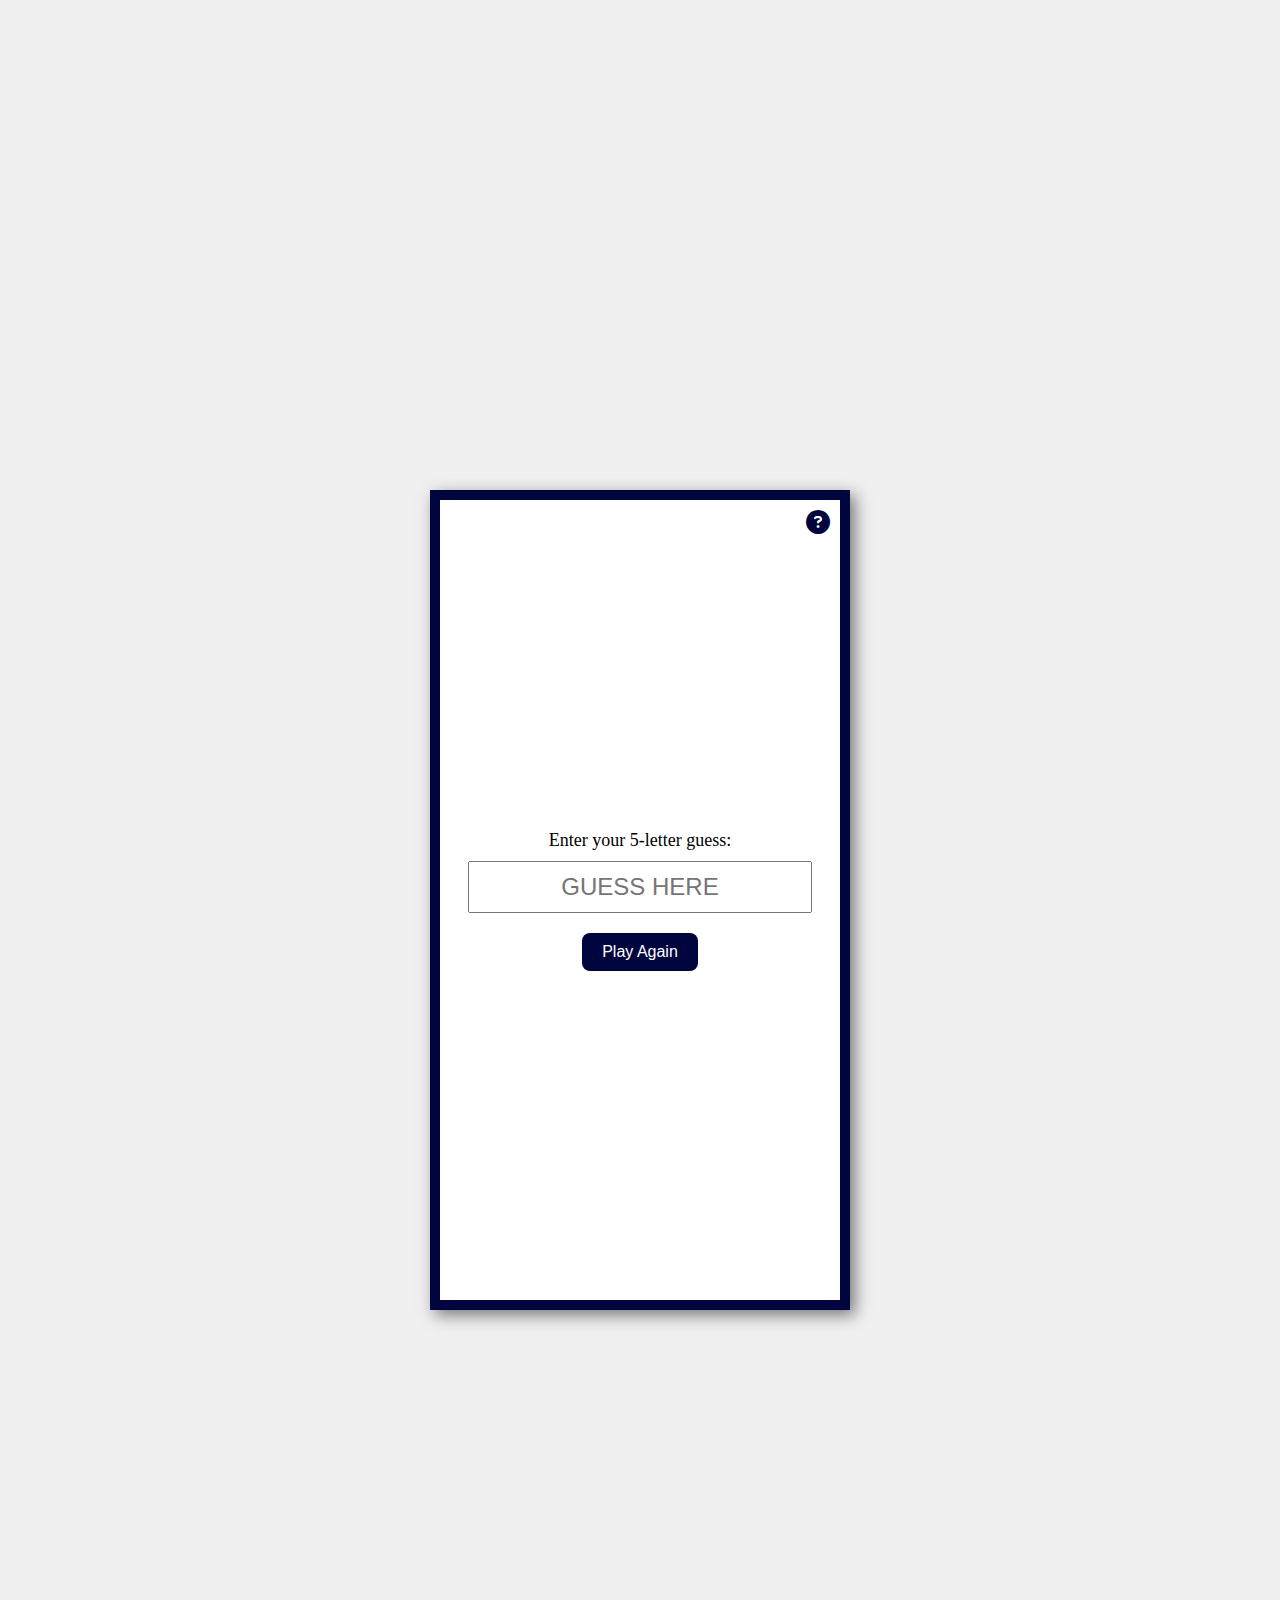
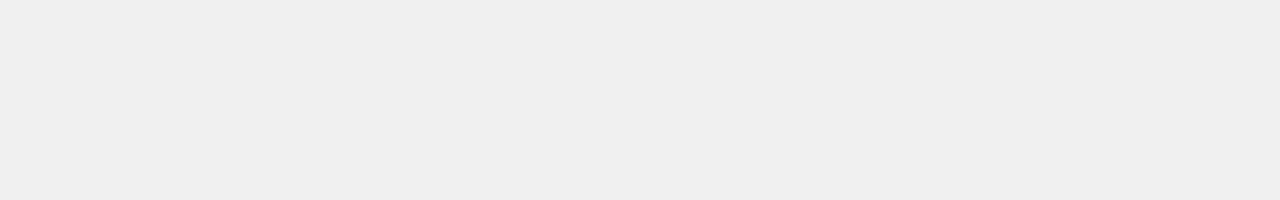
==== Game/game.html @ fb9d354f "Merge branch 'S2-Dev' into Derek214-S2-patch1" ====
<!DOCTYPE html>
<html lang="en">
<head>
  <meta charset="UTF-8" />
  <meta name="viewport" content="width=device-width, initial-scale=1.0"/>
  <title>BUC 5 - Game</title>
  <link rel="stylesheet" href="style/main.css" />
  <link rel="stylesheet" href="style/game.css" />
  <link rel="stylesheet" href="https://cdnjs.cloudflare.com/ajax/libs/font-awesome/6.5.0/css/all.min.css">
</head>
<body>
  <div class="frame">
    <i class="fa-solid fa-circle-question help-icon" onclick="document.getElementById('helpModal').style.display='block'"></i>
    <label for="word-input" class="input-label">Enter your 5-letter guess:</label>
    <input
      type="text"
      id="word-input"
      maxlength="5"
      class="word-input"
      placeholder="Guess here"
    />

    <button class="play-again-button" onclick="location.reload();">
      Play Again
    </button>
  </div>

  <div id="helpModal" class="help-menu">
    <div class="help-menu-content">
      <span class="close-button" onclick="document.getElementById('helpModal').style.display='none'">&times;</span>
    </div>
  </div>

  <script src="script/main.js"></script>
</body>
</html>
---- Game/style/main.css ----
body {
    margin: 0;
    padding: 0;
    background-color: #f0f0f0;
    display: flex;
    justify-content: center;
    align-items: center;
    height: 200vh;

}
.frame {
    width: 400px;
    height: 800px;
    border: 10px solid #00053E;
    box-shadow: 5px 5px 15px rgba(0, 0, 0, 0.5);
    background-color: white;
    display: flex;
    justify-content: center;
    align-items: center;
    flex-direction: column;
    position: relative;
}
.header {
    font-size: 80px;
    font-weight: bold;
    color: #00053E;
    text-shadow: 
        -3px -3px 0 #FFC72C,  
            3px -3px 0 #FFC72C,
        -3px  3px 0 #FFC72C,
            3px  3px 0 #FFC72C;
}
---- Game/style/game.css ----
.input-label {
    font-size: 18px;
    margin-bottom: 10px;
}

.word-input {
    font-size: 24px;
    padding: 10px;
    text-transform: uppercase;
    width: 80%;
    text-align: center;
}

.play-again-button {
    margin-top: 20px;
    padding: 10px 20px;
    font-size: 1rem;
    border: none;
    background-color: #00053E;
    color: white;
    border-radius: 8px;
    cursor: pointer;
  }

  .help-icon {
    position: absolute;
    top: 10px;
    right: 10px;
    font-size: 24px;
    cursor: pointer;
    background: none;
    border: none;
    color: #00053E;
  }
  
  .help-menu {
    display: none;
    position: fixed;
    z-index: 100;
    left: 0;
    top: 0;
    width: 100%;
    height: 100%;
    overflow: auto;
    background-color: rgba(0, 0, 0, 0.5);
  }
  
  .help-menu-content {
    background-color: #fff;
    margin: 15% auto;
    padding: 20px;
    border-radius: 10px;
    width: 80%;
    max-width: 400px;
    text-align: center;
    position: relative;
  }
  
  .close-button {
    position: absolute;
    top: 10px;
    right: 15px;
    font-size: 20px;
    font-weight: bold;
    cursor: pointer;
    color: #000;
  }
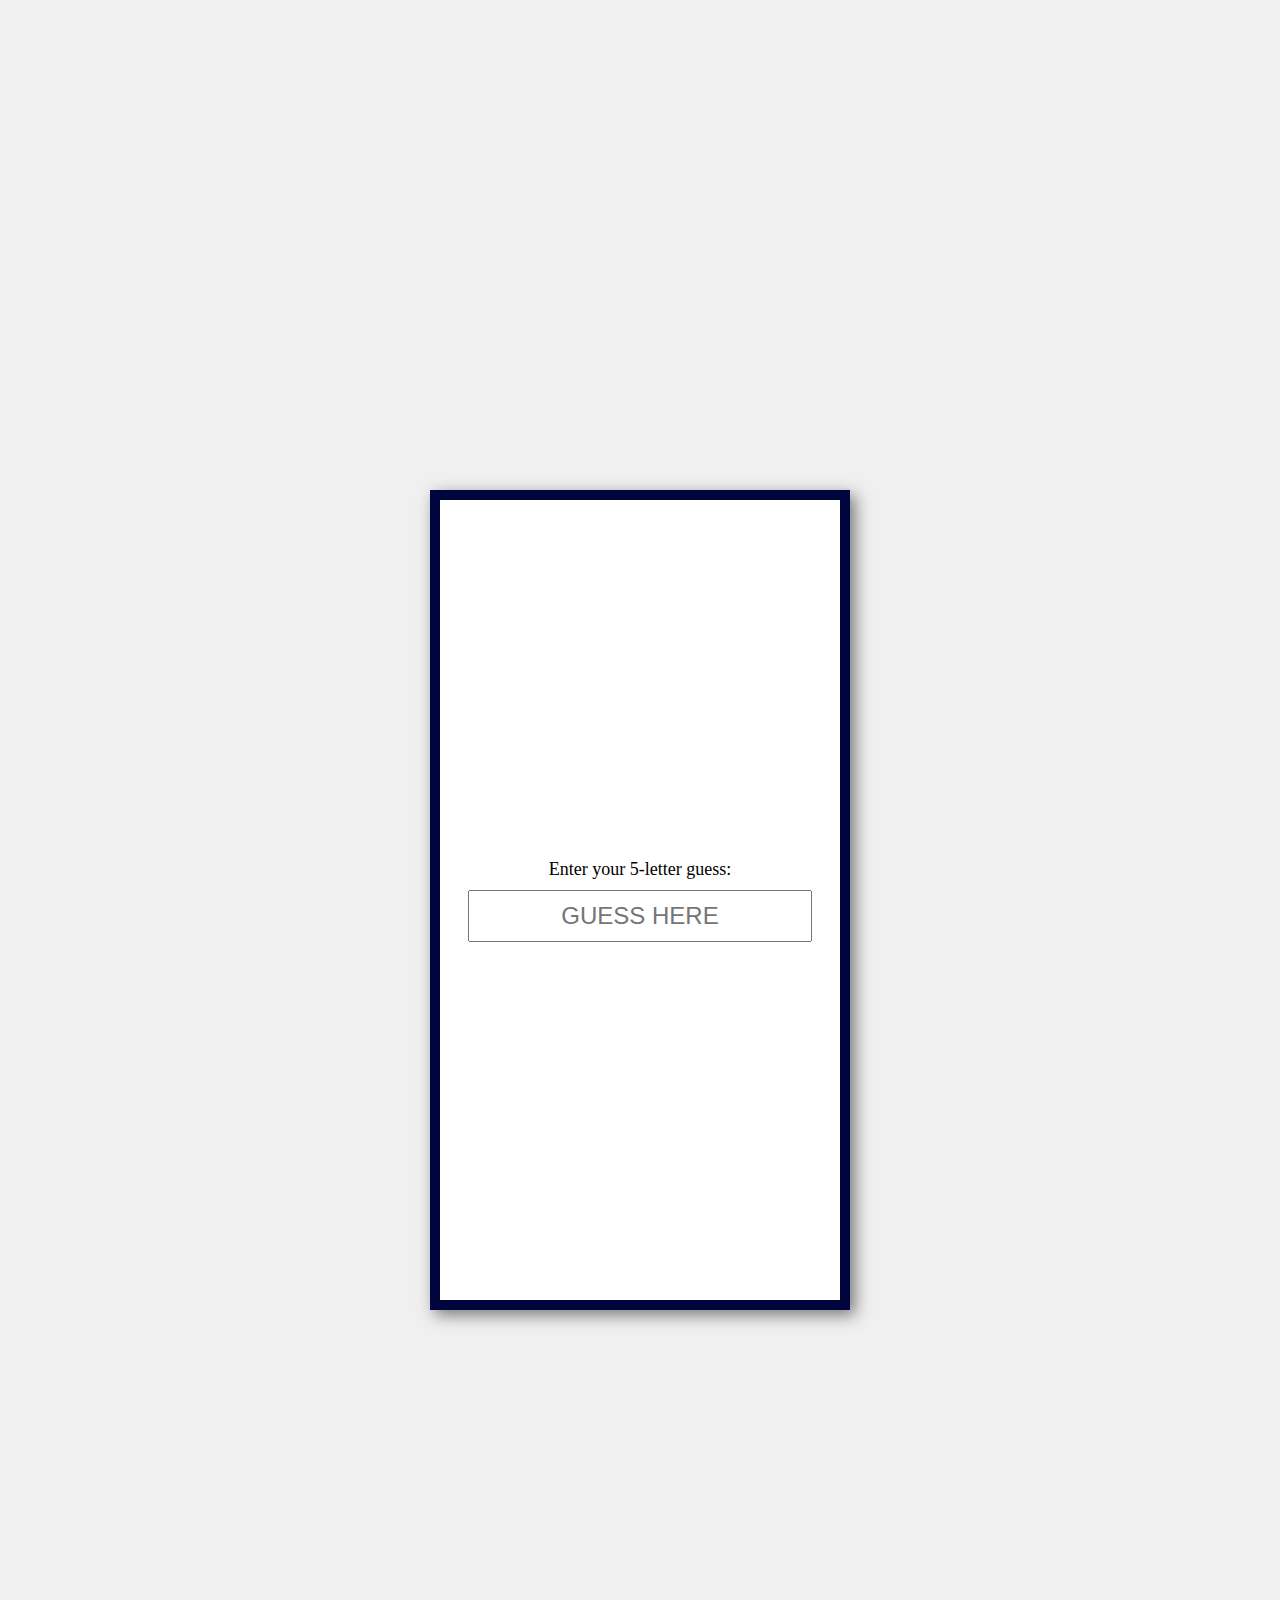
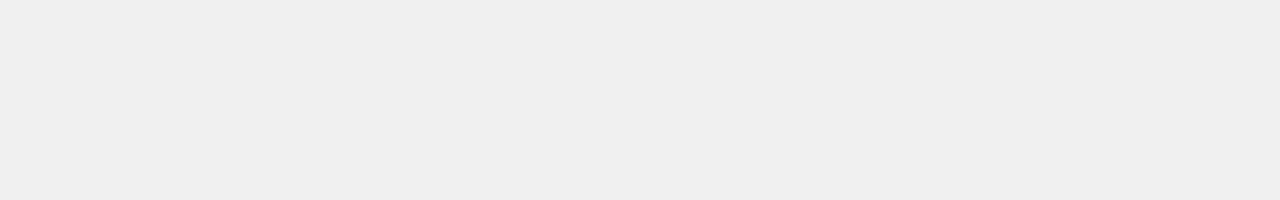
==== commit 84b36e0f: "Update game.html" ====
--- a/Game/game.html
+++ b/Game/game.html
@@ -6,11 +6,48 @@
   <title>BUC 5 - Game</title>
   <link rel="stylesheet" href="style/main.css" />
   <link rel="stylesheet" href="style/game.css" />
-  <link rel="stylesheet" href="https://cdnjs.cloudflare.com/ajax/libs/font-awesome/6.5.0/css/all.min.css">
 </head>
-<body>
+  <body>
+    
   <div class="frame">
-    <i class="fa-solid fa-circle-question help-icon" onclick="document.getElementById('helpModal').style.display='block'"></i>
+    <div class="grid">
+      <!-- line one -->
+      <div class="cell"></div>
+      <div class="cell"></div>
+      <div class="cell"></div>
+      <div class="cell"></div>
+      <div class="cell"></div>
+      <!-- line two -->
+      <div class="cell"></div>
+      <div class="cell"></div>
+      <div class="cell"></div>
+      <div class="cell"></div>
+      <div class="cell"></div>
+      <!-- line three -->
+      <div class="cell"></div>
+      <div class="cell"></div>
+      <div class="cell"></div>
+      <div class="cell"></div>
+      <div class="cell"></div>
+      <!-- line four -->
+      <div class="cell"></div>
+      <div class="cell"></div>
+      <div class="cell"></div>
+      <div class="cell"></div>
+      <div class="cell"></div>
+      <!-- line five -->
+      <div class="cell"></div>
+      <div class="cell"></div>
+      <div class="cell"></div>
+      <div class="cell"></div>
+      <div class="cell"></div>
+      <!-- line six -->
+      <div class="cell"></div>
+      <div class="cell"></div>
+      <div class="cell"></div>
+      <div class="cell"></div>
+      <div class="cell"></div>
+  </div>
     <label for="word-input" class="input-label">Enter your 5-letter guess:</label>
     <input
       type="text"
@@ -19,18 +56,6 @@
       class="word-input"
       placeholder="Guess here"
     />
-
-    <button class="play-again-button" onclick="location.reload();">
-      Play Again
-    </button>
   </div>
-
-  <div id="helpModal" class="help-menu">
-    <div class="help-menu-content">
-      <span class="close-button" onclick="document.getElementById('helpModal').style.display='none'">&times;</span>
-    </div>
-  </div>
-
-  <script src="script/main.js"></script>
 </body>
 </html>
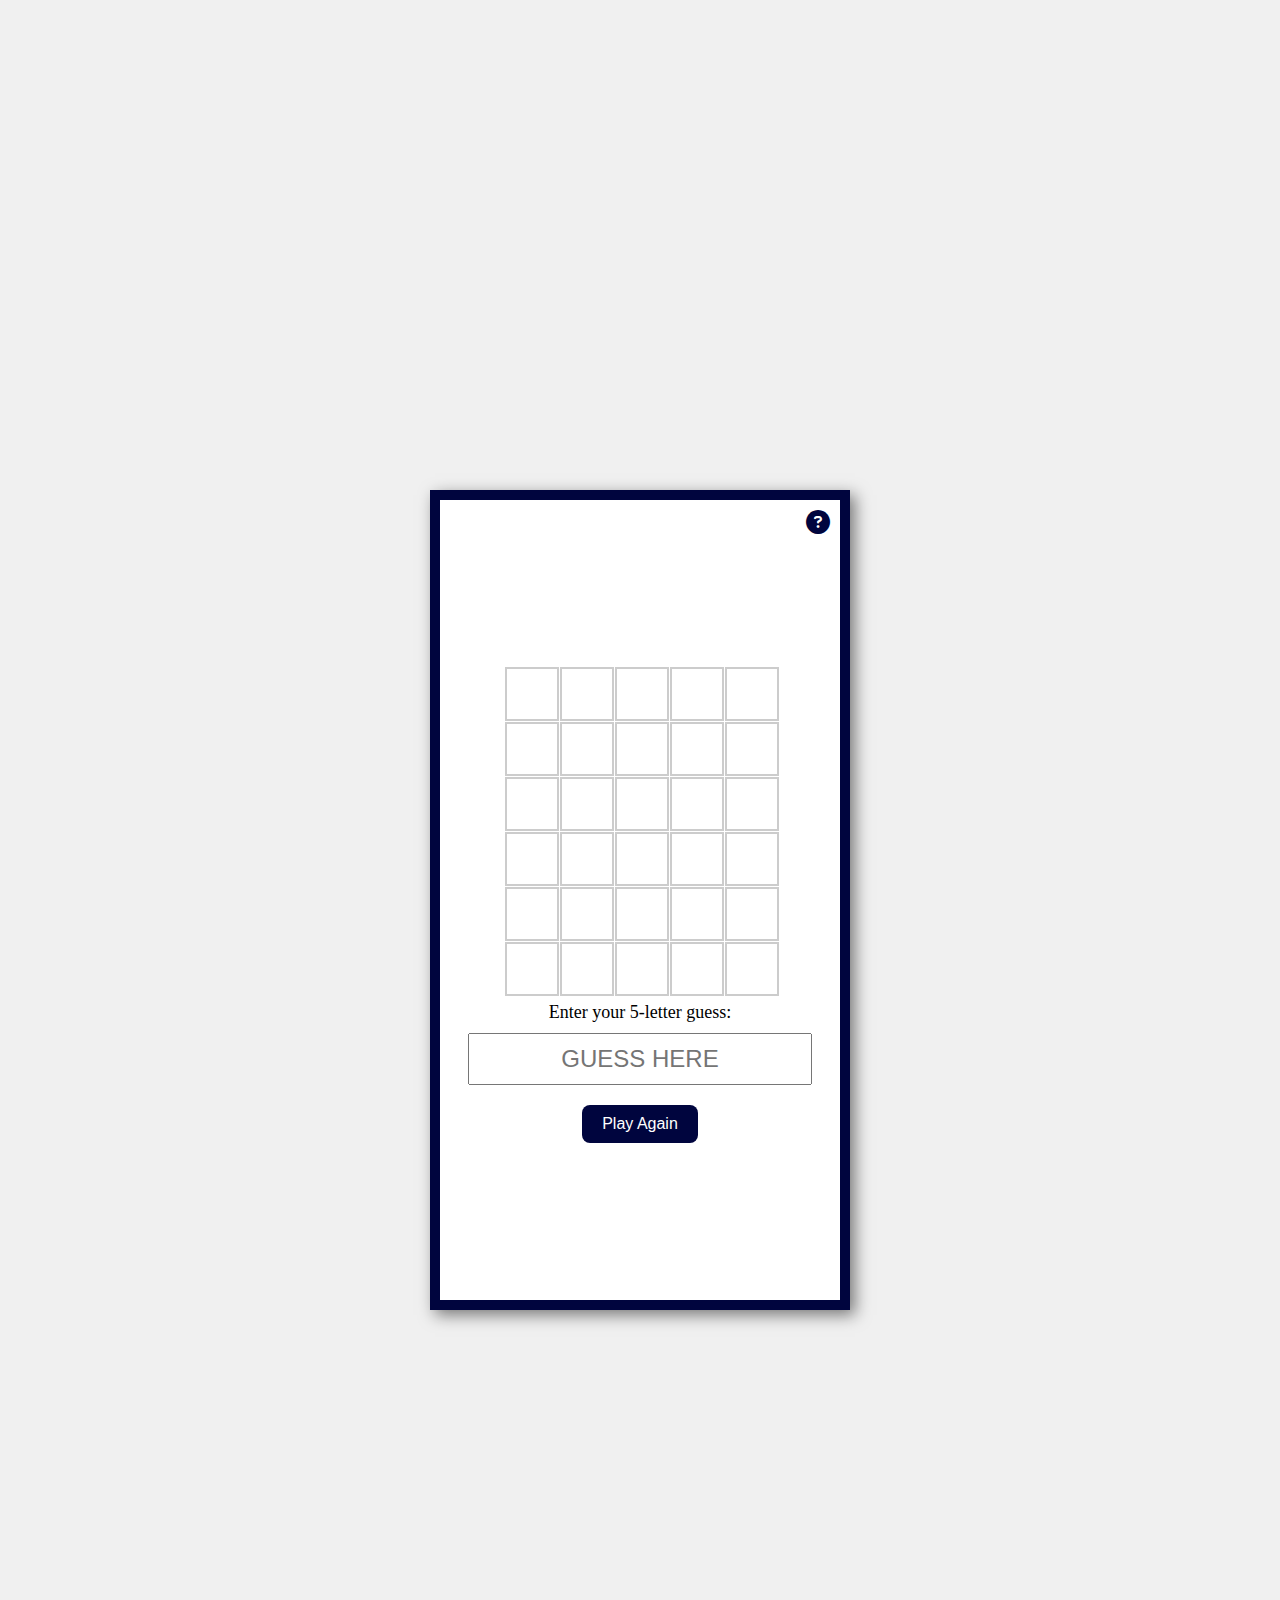
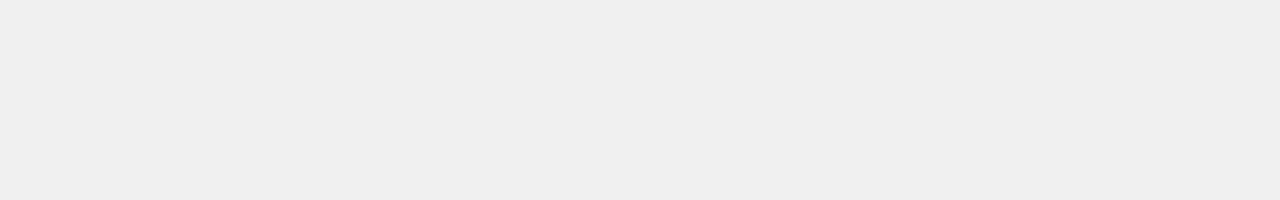
==== commit 345fee6a: "Merge branch 'S2-Dev' into Derek214-S2-patch1" ====
--- a/Game/game.html
+++ b/Game/game.html
@@ -6,10 +6,13 @@
   <title>BUC 5 - Game</title>
   <link rel="stylesheet" href="style/main.css" />
   <link rel="stylesheet" href="style/game.css" />
+  <link rel="stylesheet" href="https://cdnjs.cloudflare.com/ajax/libs/font-awesome/6.5.0/css/all.min.css">
 </head>
   <body>
     
   <div class="frame">
+    <i class="fa-solid fa-circle-question help-icon" onclick="document.getElementById('helpModal').style.display='block'"></i>
+    
     <div class="grid">
       <!-- line one -->
       <div class="cell"></div>
@@ -47,7 +50,7 @@
       <div class="cell"></div>
       <div class="cell"></div>
       <div class="cell"></div>
-  </div>
+    </div>
     <label for="word-input" class="input-label">Enter your 5-letter guess:</label>
     <input
       type="text"
@@ -56,6 +59,18 @@
       class="word-input"
       placeholder="Guess here"
     />
+
+    <button class="play-again-button" onclick="location.reload();">
+      Play Again
+    </button>
   </div>
+
+  <div id="helpModal" class="help-menu">
+    <div class="help-menu-content">
+      <span class="close-button" onclick="document.getElementById('helpModal').style.display='none'">&times;</span>
+    </div>
+  </div>
+
+  <script src="script/main.js"></script>
 </body>
 </html>
--- a/Game/style/game.css
+++ b/Game/style/game.css
@@ -64,4 +64,26 @@
     font-weight: bold;
     cursor: pointer;
     color: #000;
-  }+  }
+
+.grid {
+    display: grid;
+    grid-template-columns: repeat(5, 50px);
+    grid-template-rows: repeat(6, 50px);
+    gap: 5px;
+    align-content: center;
+    padding: 10px;
+}
+.cell {
+    width: 50px;
+    height: 50px;
+    background-color: #ffffff;
+    border: 2px solid #cccccc;
+    display: flex;
+    justify-content: center;
+    align-items: center;
+    font-size: 24px;
+    font-weight: bold;
+    text-transform: uppercase;
+}
+
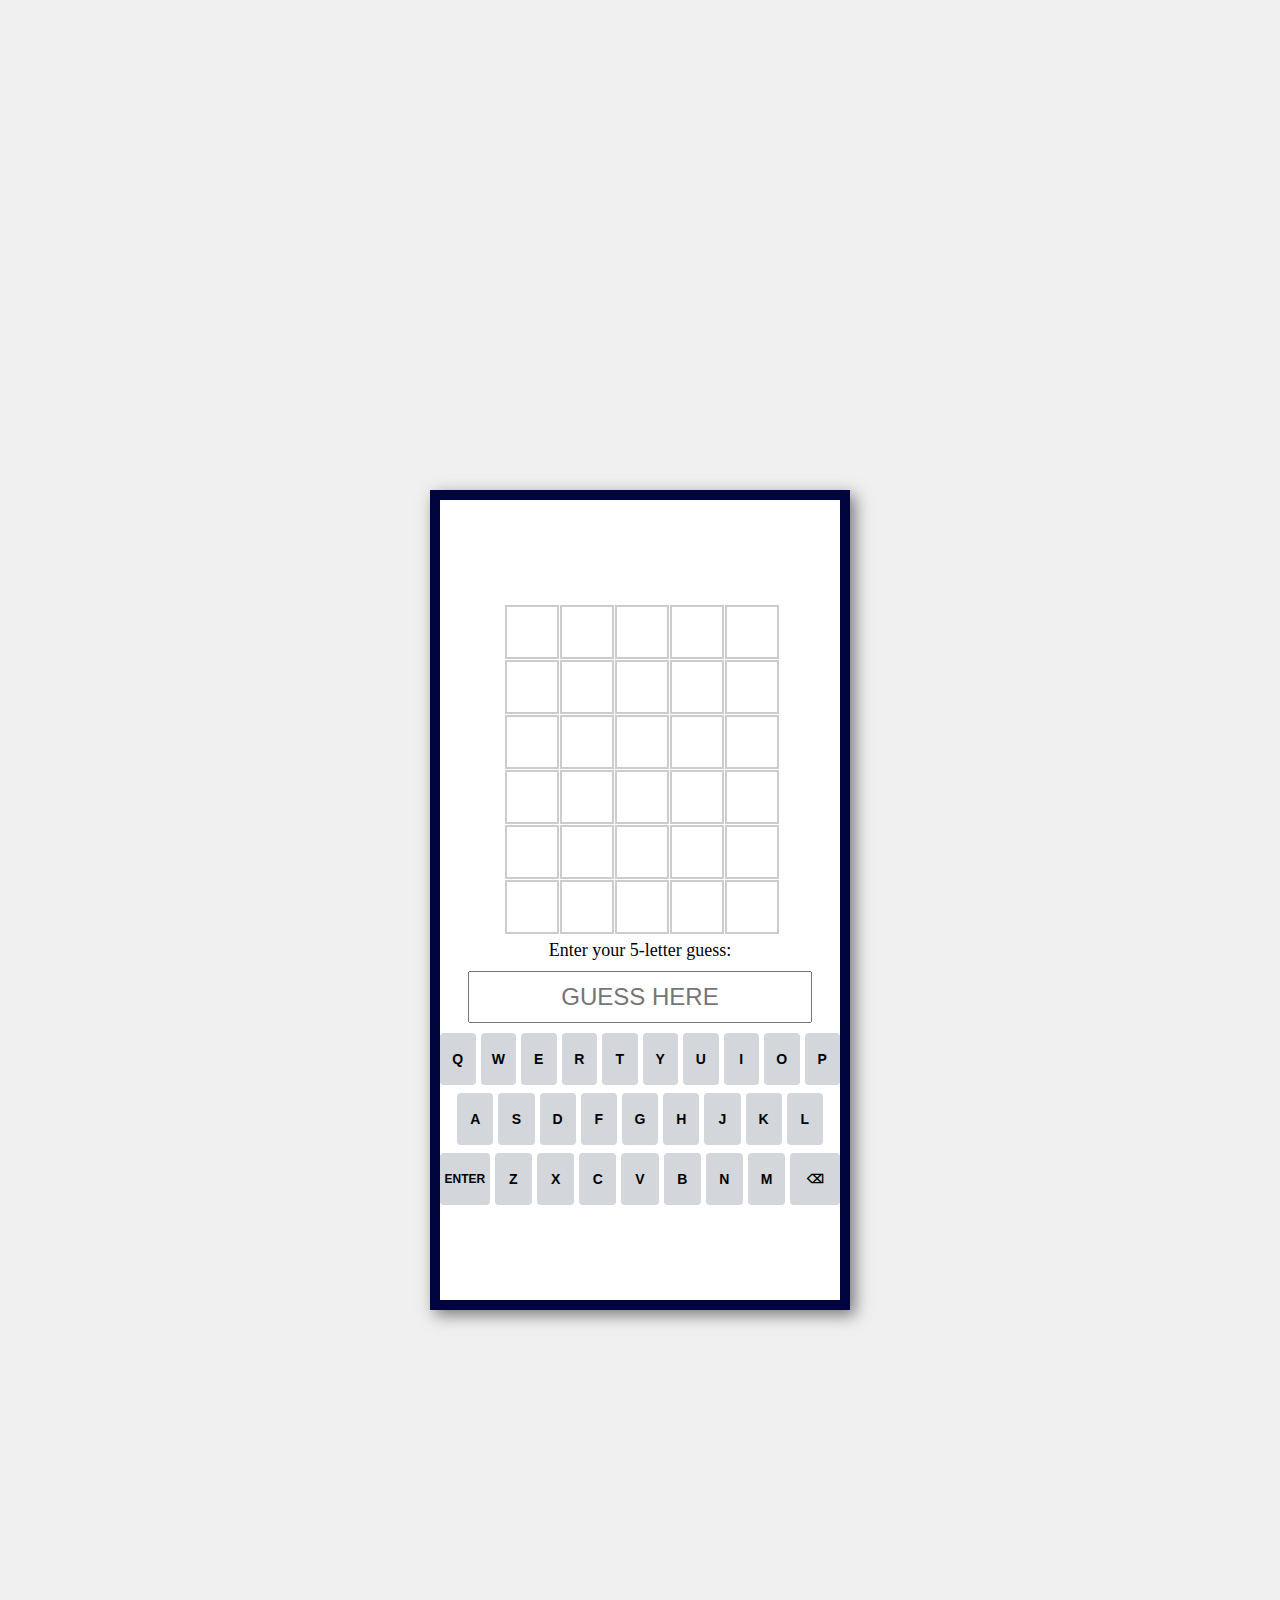
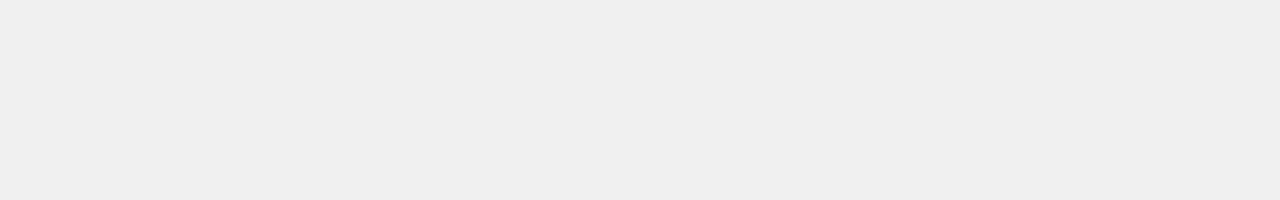
==== commit b95c2f94: "Added keyboard with colors for CSS" ====
--- a/Game/game.html
+++ b/Game/game.html
@@ -6,13 +6,10 @@
   <title>BUC 5 - Game</title>
   <link rel="stylesheet" href="style/main.css" />
   <link rel="stylesheet" href="style/game.css" />
-  <link rel="stylesheet" href="https://cdnjs.cloudflare.com/ajax/libs/font-awesome/6.5.0/css/all.min.css">
 </head>
-  <body>
-    
+<body>
+
   <div class="frame">
-    <i class="fa-solid fa-circle-question help-icon" onclick="document.getElementById('helpModal').style.display='block'"></i>
-    
     <div class="grid">
       <!-- line one -->
       <div class="cell"></div>
@@ -51,6 +48,7 @@
       <div class="cell"></div>
       <div class="cell"></div>
     </div>
+    
     <label for="word-input" class="input-label">Enter your 5-letter guess:</label>
     <input
       type="text"
@@ -59,18 +57,51 @@
       class="word-input"
       placeholder="Guess here"
     />
-
-    <button class="play-again-button" onclick="location.reload();">
-      Play Again
-    </button>
-  </div>
-
-  <div id="helpModal" class="help-menu">
-    <div class="help-menu-content">
-      <span class="close-button" onclick="document.getElementById('helpModal').style.display='none'">&times;</span>
+    
+    <!-- Keyboard section with buttons -->
+    <div class="keyboard">
+      <!-- First row -->
+      <div class="keyboard-row">
+        <button class="key">Q</button>
+        <button class="key">W</button>
+        <button class="key">E</button>
+        <button class="key">R</button>
+        <button class="key">T</button>
+        <button class="key">Y</button>
+        <button class="key">U</button>
+        <button class="key">I</button>
+        <button class="key">O</button>
+        <button class="key">P</button>
+      </div>
+      
+      <!-- Second row -->
+      <div class="keyboard-row">
+        <div class="spacer half"></div>
+        <button class="key">A</button>
+        <button class="key">S</button>
+        <button class="key">D</button>
+        <button class="key">F</button>
+        <button class="key">G</button>
+        <button class="key">H</button>
+        <button class="key">J</button>
+        <button class="key">K</button>
+        <button class="key">L</button>
+        <div class="spacer half"></div>
+      </div>
+      
+      <!-- Third row -->
+      <div class="keyboard-row">
+        <button class="key wide">ENTER</button>
+        <button class="key">Z</button>
+        <button class="key">X</button>
+        <button class="key">C</button>
+        <button class="key">V</button>
+        <button class="key">B</button>
+        <button class="key">N</button>
+        <button class="key">M</button>
+        <button class="key wide">⌫</button>
+      </div>
     </div>
   </div>
-
-  <script src="script/main.js"></script>
 </body>
 </html>
--- a/Game/style/game.css
+++ b/Game/style/game.css
@@ -10,62 +10,6 @@
     width: 80%;
     text-align: center;
 }
-
-.play-again-button {
-    margin-top: 20px;
-    padding: 10px 20px;
-    font-size: 1rem;
-    border: none;
-    background-color: #00053E;
-    color: white;
-    border-radius: 8px;
-    cursor: pointer;
-  }
-
-  .help-icon {
-    position: absolute;
-    top: 10px;
-    right: 10px;
-    font-size: 24px;
-    cursor: pointer;
-    background: none;
-    border: none;
-    color: #00053E;
-  }
-  
-  .help-menu {
-    display: none;
-    position: fixed;
-    z-index: 100;
-    left: 0;
-    top: 0;
-    width: 100%;
-    height: 100%;
-    overflow: auto;
-    background-color: rgba(0, 0, 0, 0.5);
-  }
-  
-  .help-menu-content {
-    background-color: #fff;
-    margin: 15% auto;
-    padding: 20px;
-    border-radius: 10px;
-    width: 80%;
-    max-width: 400px;
-    text-align: center;
-    position: relative;
-  }
-  
-  .close-button {
-    position: absolute;
-    top: 10px;
-    right: 15px;
-    font-size: 20px;
-    font-weight: bold;
-    cursor: pointer;
-    color: #000;
-  }
-
 .grid {
     display: grid;
     grid-template-columns: repeat(5, 50px);
@@ -87,3 +31,72 @@
     text-transform: uppercase;
 }
 
+/* Keyboard styling */
+.keyboard {
+    display: flex;
+    flex-direction: column;
+    gap: 8px;
+    margin-top: 10px;
+    width: 100%;
+    max-width: 500px;
+    padding: 0 10px;
+}
+
+.keyboard-row {
+    display: flex;
+    justify-content: center;
+    gap: 5px;
+    width: 100%;
+}
+
+.key {
+    font-size: 14px;
+    font-weight: bold;
+    border: none;
+    border-radius: 4px;
+    background-color: #d3d6da;
+    color: #000000;
+    height: 52px;
+    flex: 1;
+    display: flex;
+    justify-content: center;
+    align-items: center;
+    min-width: 0;
+    cursor: pointer;
+    outline: none;
+}
+
+/* Subtle hover effect */
+.key:hover {
+    background-color: #c9ccd1;
+}
+
+/* Subtle active/pressed effect */
+.key:active {
+    background-color: #bbbec3;
+}
+
+.key.wide {
+    flex: 1.5;
+    font-size: 12px;
+}
+
+.spacer {
+    flex: 0.5;
+}
+
+/* Color states for future use - not super dark */
+.key.correct {
+    background-color: #6aaa64;
+    color: white;
+}
+
+.key.present {
+    background-color: #c9b458;
+    color: white;
+}
+
+.key.absent {
+    background-color: #a4a7aa;
+    color: white;
+}
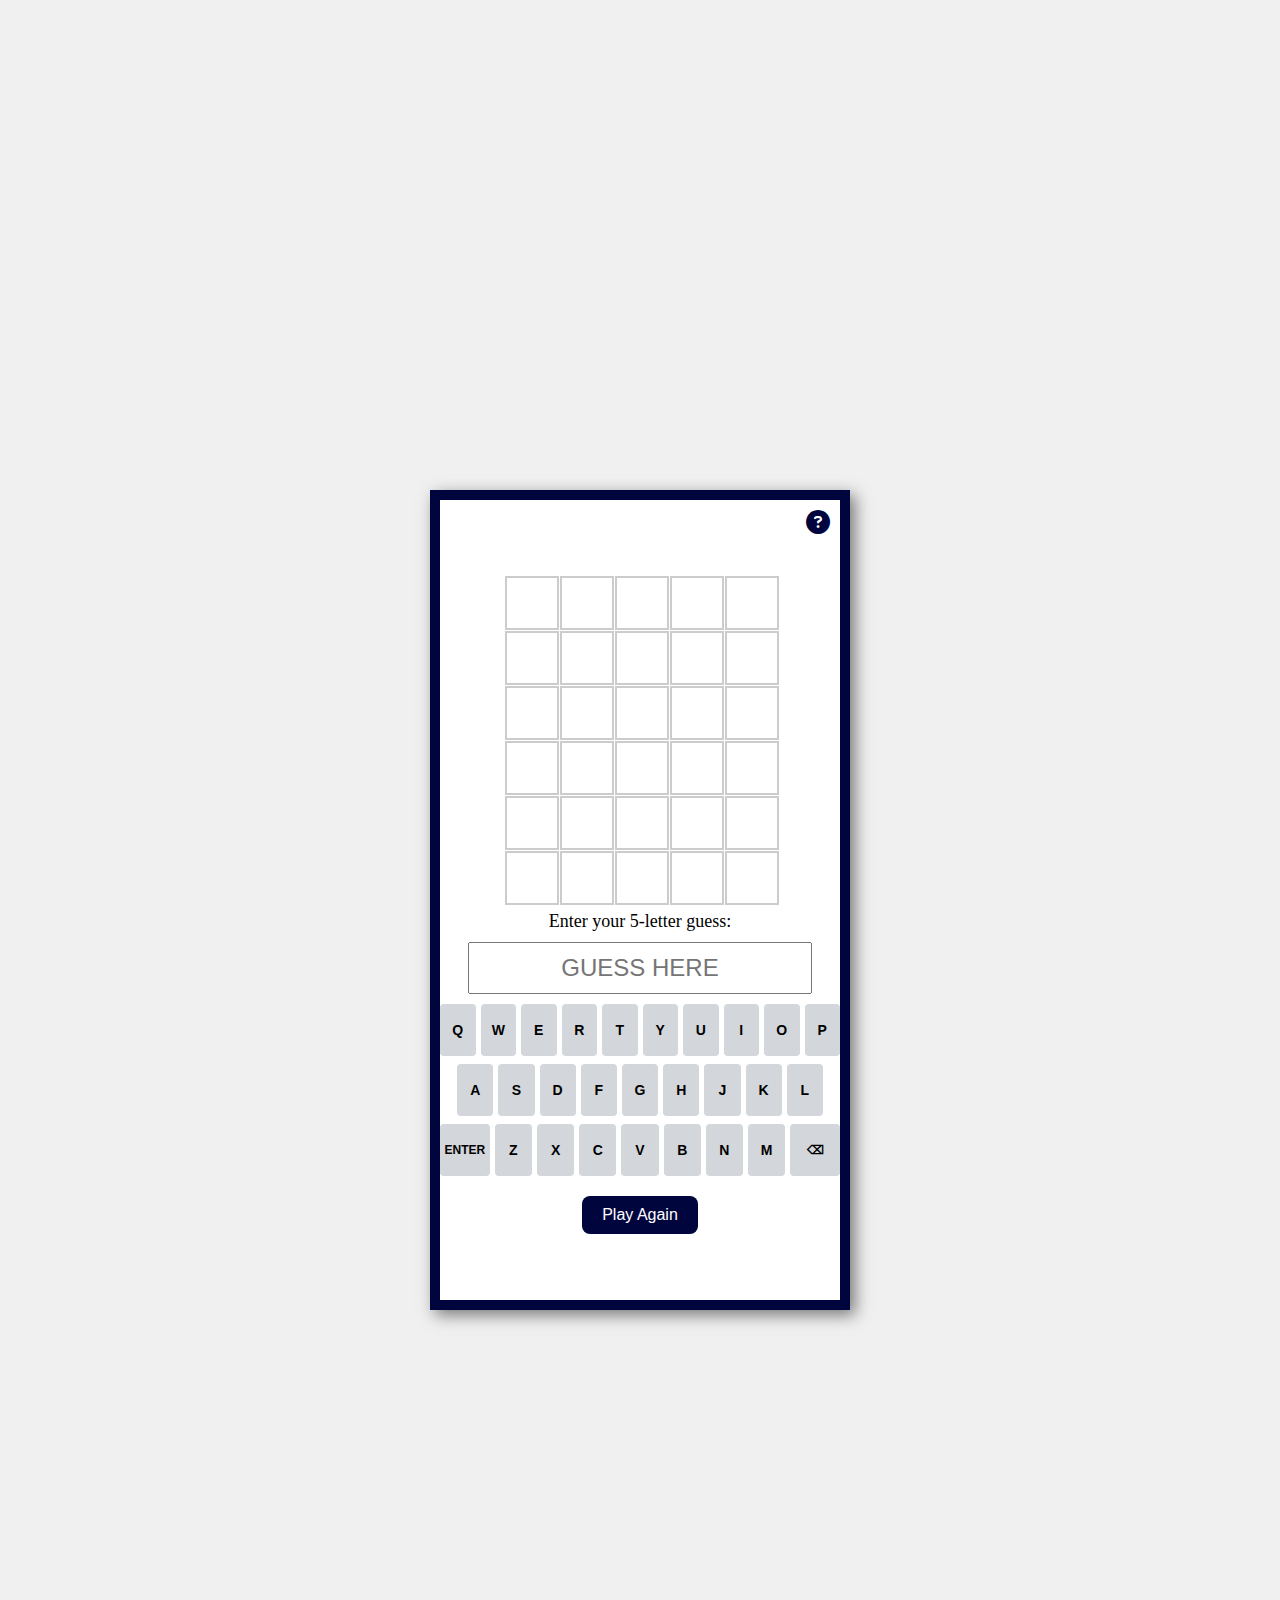
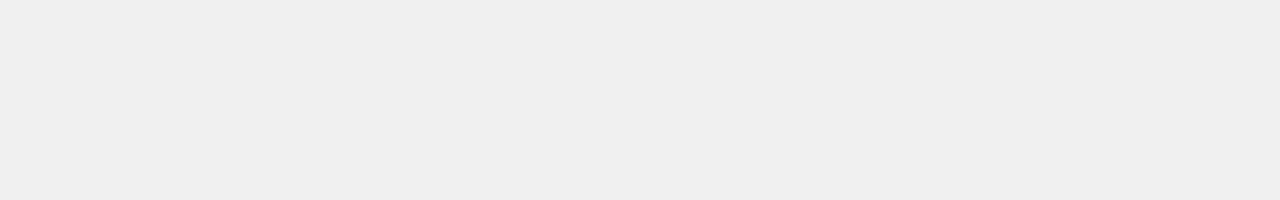
==== commit 112daaaf: "Merge branch 'S2-Dev' into LoftKL-S2-patch2" ====
--- a/Game/game.html
+++ b/Game/game.html
@@ -6,10 +6,13 @@
   <title>BUC 5 - Game</title>
   <link rel="stylesheet" href="style/main.css" />
   <link rel="stylesheet" href="style/game.css" />
+  <link rel="stylesheet" href="https://cdnjs.cloudflare.com/ajax/libs/font-awesome/6.5.0/css/all.min.css">
 </head>
 <body>
 
   <div class="frame">
+    <i class="fa-solid fa-circle-question help-icon" onclick="document.getElementById('helpModal').style.display='block'"></i>
+    
     <div class="grid">
       <!-- line one -->
       <div class="cell"></div>
@@ -48,7 +51,6 @@
       <div class="cell"></div>
       <div class="cell"></div>
     </div>
-    
     <label for="word-input" class="input-label">Enter your 5-letter guess:</label>
     <input
       type="text"
@@ -102,6 +104,49 @@
         <button class="key wide">⌫</button>
       </div>
     </div>
+
+    <button class="play-again-button" onclick="location.reload();">
+      Play Again
+    </button>
   </div>
+
+  <div id="helpModal" class="help-menu">
+    <div class="help-menu-content">
+      <span class="close-button" onclick="document.getElementById('helpModal').style.display='none'">&times;</span>
+      <h1>How to Play</h1>
+      <p>Guess the Wordle in 6 tries.</p>
+      <ul>
+        <li>Each guess must be a valid 5-letter word.</li>
+        <li>The color of the tiles will change to show how close your guess was to the word.</li>
+      </ul>
+      <h3>Examples</h3>
+      <div class="example">
+        <div class="cell">B</div>
+        <div class="cell">U</div>
+        <div class="cell">C</div>
+        <div class="cell">K</div>
+        <div class="cell">Y</div>
+      </div>
+      <p><strong>B</strong> is in the word and in the correct spot.</p>
+      <div class="example">
+        <div class="cell">L</div>
+        <div class="cell">I</div>
+        <div class="cell">G</div>
+        <div class="cell">H</div>
+        <div class="cell">T</div>
+      </div>
+      <p><strong>I</strong> is in the word but in the wrong spot.</p>
+      <div class="example">
+        <div class="cell">R</div>
+        <div class="cell">O</div>
+        <div class="cell">G</div>
+        <div class="cell">U</div>
+        <div class="cell">E</div>
+      </div>
+      <p><strong>U</strong> is not in the word in any spot.</p>
+    </div>
+  </div>
+
+  <script src="script/main.js"></script>
 </body>
 </html>
--- a/Game/style/game.css
+++ b/Game/style/game.css
@@ -10,6 +10,72 @@
     width: 80%;
     text-align: center;
 }
+
+.play-again-button {
+    margin-top: 20px;
+    padding: 10px 20px;
+    font-size: 1rem;
+    border: none;
+    background-color: #00053E;
+    color: white;
+    border-radius: 8px;
+    cursor: pointer;
+  }
+
+  .help-icon {
+    position: absolute;
+    top: 10px;
+    right: 10px;
+    font-size: 24px;
+    cursor: pointer;
+    background: none;
+    border: none;
+    color: #00053E;
+  }
+  
+  .help-menu {
+    display: none;
+    position: fixed;
+    z-index: 100;
+    left: 0;
+    top: 0;
+    width: 100%;
+    height: 100%;
+    overflow: auto;
+    background-color: rgba(0, 0, 0, 0.5);
+  }
+  
+  .help-menu-content {
+    background-color: #fff;
+    margin: 15% auto;
+    padding: 20px;
+    border-radius: 10px;
+    width: 80%;
+    max-width: 400px;
+    position: relative;
+  }
+
+  .help-menu-content h1, h3, p {
+    text-align: center;
+  }
+  
+  .example {
+    display: flex;
+    gap: 5px;
+    justify-content: center;
+    margin: 10px 0;
+  }
+
+  .close-button {
+    position: absolute;
+    top: 10px;
+    right: 15px;
+    font-size: 20px;
+    font-weight: bold;
+    cursor: pointer;
+    color: #000;
+  }
+
 .grid {
     display: grid;
     grid-template-columns: repeat(5, 50px);
@@ -18,6 +84,7 @@
     align-content: center;
     padding: 10px;
 }
+
 .cell {
     width: 50px;
     height: 50px;
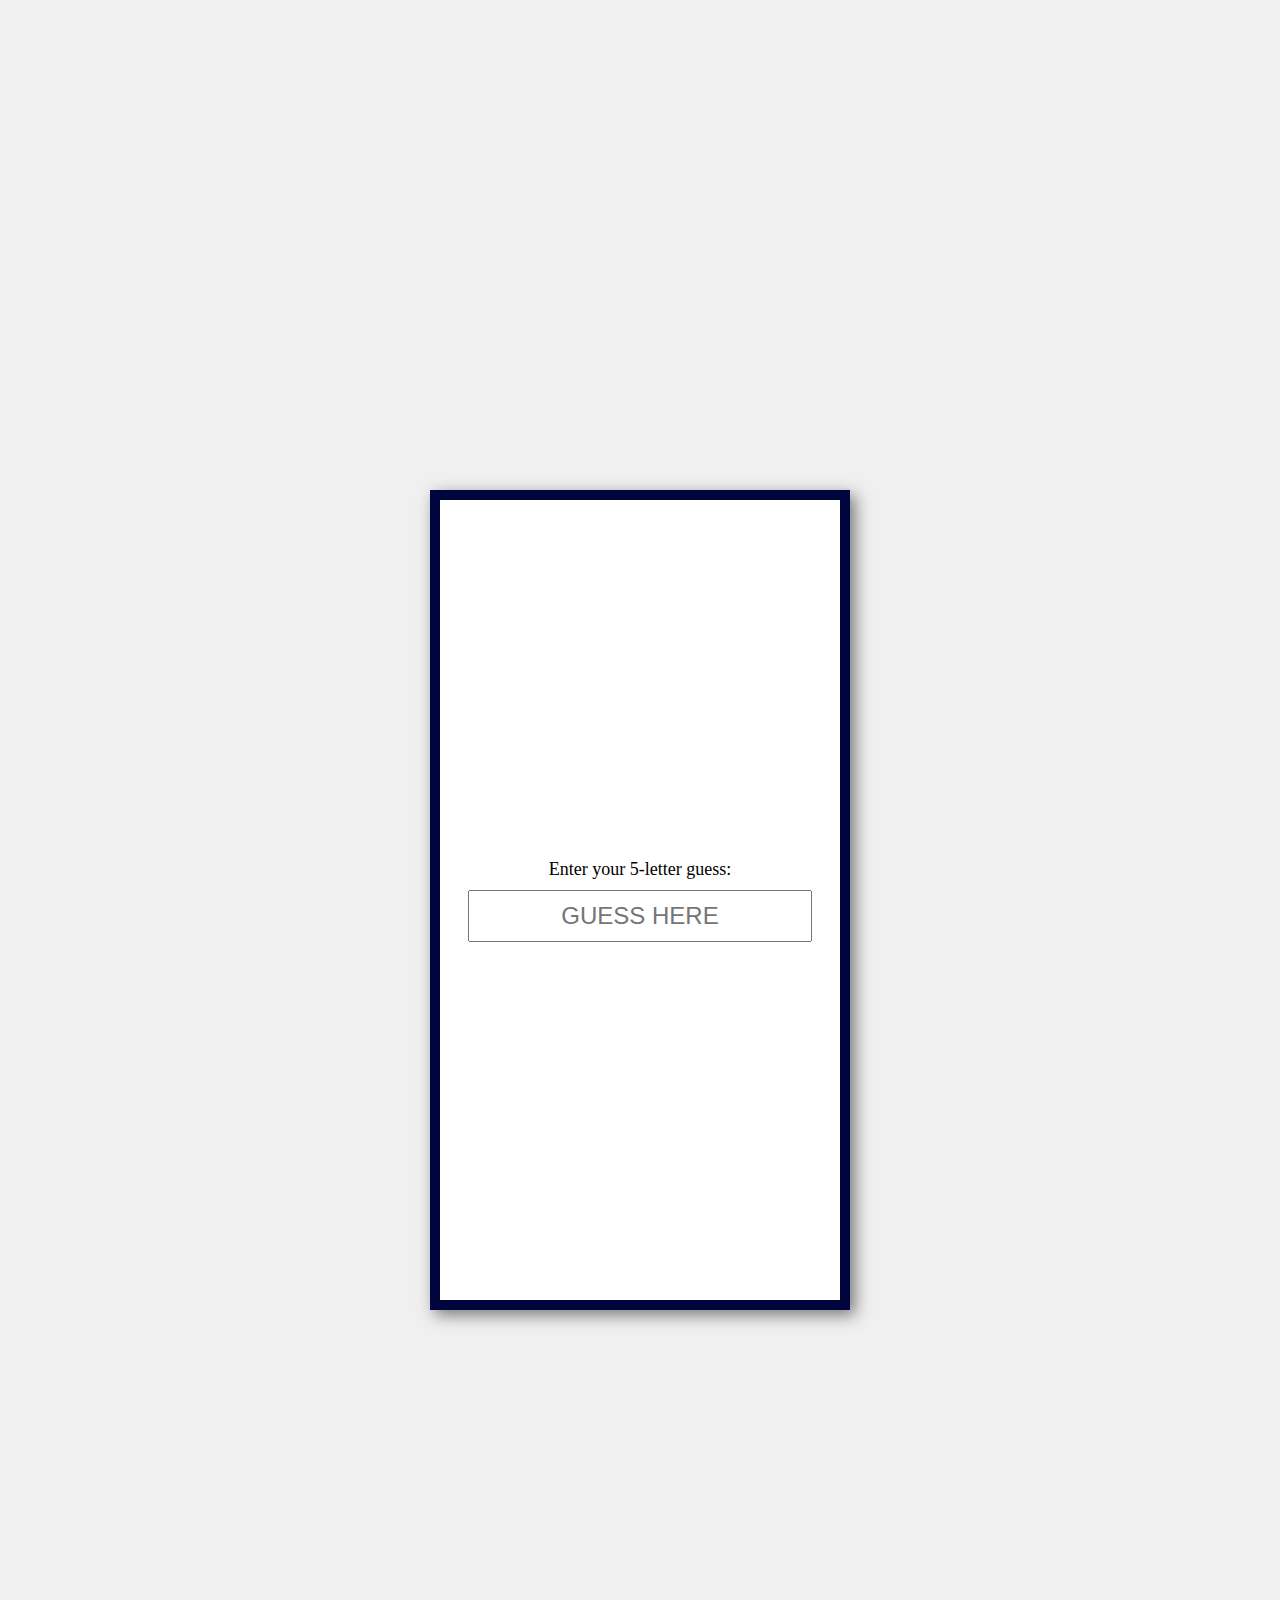
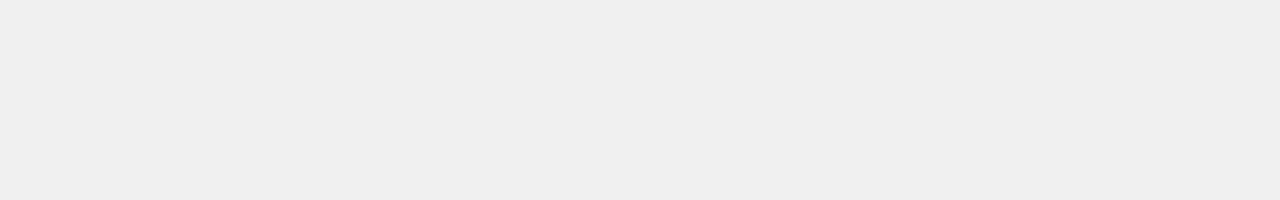
==== commit 097f254a: "Splash page" ====
--- a/Game/game.html
+++ b/Game/game.html
@@ -6,51 +6,10 @@
   <title>BUC 5 - Game</title>
   <link rel="stylesheet" href="style/main.css" />
   <link rel="stylesheet" href="style/game.css" />
-  <link rel="stylesheet" href="https://cdnjs.cloudflare.com/ajax/libs/font-awesome/6.5.0/css/all.min.css">
+ 
 </head>
 <body>
-
   <div class="frame">
-    <i class="fa-solid fa-circle-question help-icon" onclick="document.getElementById('helpModal').style.display='block'"></i>
-    
-    <div class="grid">
-      <!-- line one -->
-      <div class="cell"></div>
-      <div class="cell"></div>
-      <div class="cell"></div>
-      <div class="cell"></div>
-      <div class="cell"></div>
-      <!-- line two -->
-      <div class="cell"></div>
-      <div class="cell"></div>
-      <div class="cell"></div>
-      <div class="cell"></div>
-      <div class="cell"></div>
-      <!-- line three -->
-      <div class="cell"></div>
-      <div class="cell"></div>
-      <div class="cell"></div>
-      <div class="cell"></div>
-      <div class="cell"></div>
-      <!-- line four -->
-      <div class="cell"></div>
-      <div class="cell"></div>
-      <div class="cell"></div>
-      <div class="cell"></div>
-      <div class="cell"></div>
-      <!-- line five -->
-      <div class="cell"></div>
-      <div class="cell"></div>
-      <div class="cell"></div>
-      <div class="cell"></div>
-      <div class="cell"></div>
-      <!-- line six -->
-      <div class="cell"></div>
-      <div class="cell"></div>
-      <div class="cell"></div>
-      <div class="cell"></div>
-      <div class="cell"></div>
-    </div>
     <label for="word-input" class="input-label">Enter your 5-letter guess:</label>
     <input
       type="text"
@@ -59,94 +18,11 @@
       class="word-input"
       placeholder="Guess here"
     />
+
+
     
-    <!-- Keyboard section with buttons -->
-    <div class="keyboard">
-      <!-- First row -->
-      <div class="keyboard-row">
-        <button class="key">Q</button>
-        <button class="key">W</button>
-        <button class="key">E</button>
-        <button class="key">R</button>
-        <button class="key">T</button>
-        <button class="key">Y</button>
-        <button class="key">U</button>
-        <button class="key">I</button>
-        <button class="key">O</button>
-        <button class="key">P</button>
-      </div>
-      
-      <!-- Second row -->
-      <div class="keyboard-row">
-        <div class="spacer half"></div>
-        <button class="key">A</button>
-        <button class="key">S</button>
-        <button class="key">D</button>
-        <button class="key">F</button>
-        <button class="key">G</button>
-        <button class="key">H</button>
-        <button class="key">J</button>
-        <button class="key">K</button>
-        <button class="key">L</button>
-        <div class="spacer half"></div>
-      </div>
-      
-      <!-- Third row -->
-      <div class="keyboard-row">
-        <button class="key wide">ENTER</button>
-        <button class="key">Z</button>
-        <button class="key">X</button>
-        <button class="key">C</button>
-        <button class="key">V</button>
-        <button class="key">B</button>
-        <button class="key">N</button>
-        <button class="key">M</button>
-        <button class="key wide">⌫</button>
-      </div>
-    </div>
-
-    <button class="play-again-button" onclick="location.reload();">
-      Play Again
-    </button>
+    <script src="script.js"></script>
+   
   </div>
-
-  <div id="helpModal" class="help-menu">
-    <div class="help-menu-content">
-      <span class="close-button" onclick="document.getElementById('helpModal').style.display='none'">&times;</span>
-      <h1>How to Play</h1>
-      <p>Guess the Wordle in 6 tries.</p>
-      <ul>
-        <li>Each guess must be a valid 5-letter word.</li>
-        <li>The color of the tiles will change to show how close your guess was to the word.</li>
-      </ul>
-      <h3>Examples</h3>
-      <div class="example">
-        <div class="cell">B</div>
-        <div class="cell">U</div>
-        <div class="cell">C</div>
-        <div class="cell">K</div>
-        <div class="cell">Y</div>
-      </div>
-      <p><strong>B</strong> is in the word and in the correct spot.</p>
-      <div class="example">
-        <div class="cell">L</div>
-        <div class="cell">I</div>
-        <div class="cell">G</div>
-        <div class="cell">H</div>
-        <div class="cell">T</div>
-      </div>
-      <p><strong>I</strong> is in the word but in the wrong spot.</p>
-      <div class="example">
-        <div class="cell">R</div>
-        <div class="cell">O</div>
-        <div class="cell">G</div>
-        <div class="cell">U</div>
-        <div class="cell">E</div>
-      </div>
-      <p><strong>U</strong> is not in the word in any spot.</p>
-    </div>
-  </div>
-
-  <script src="script/main.js"></script>
 </body>
 </html>
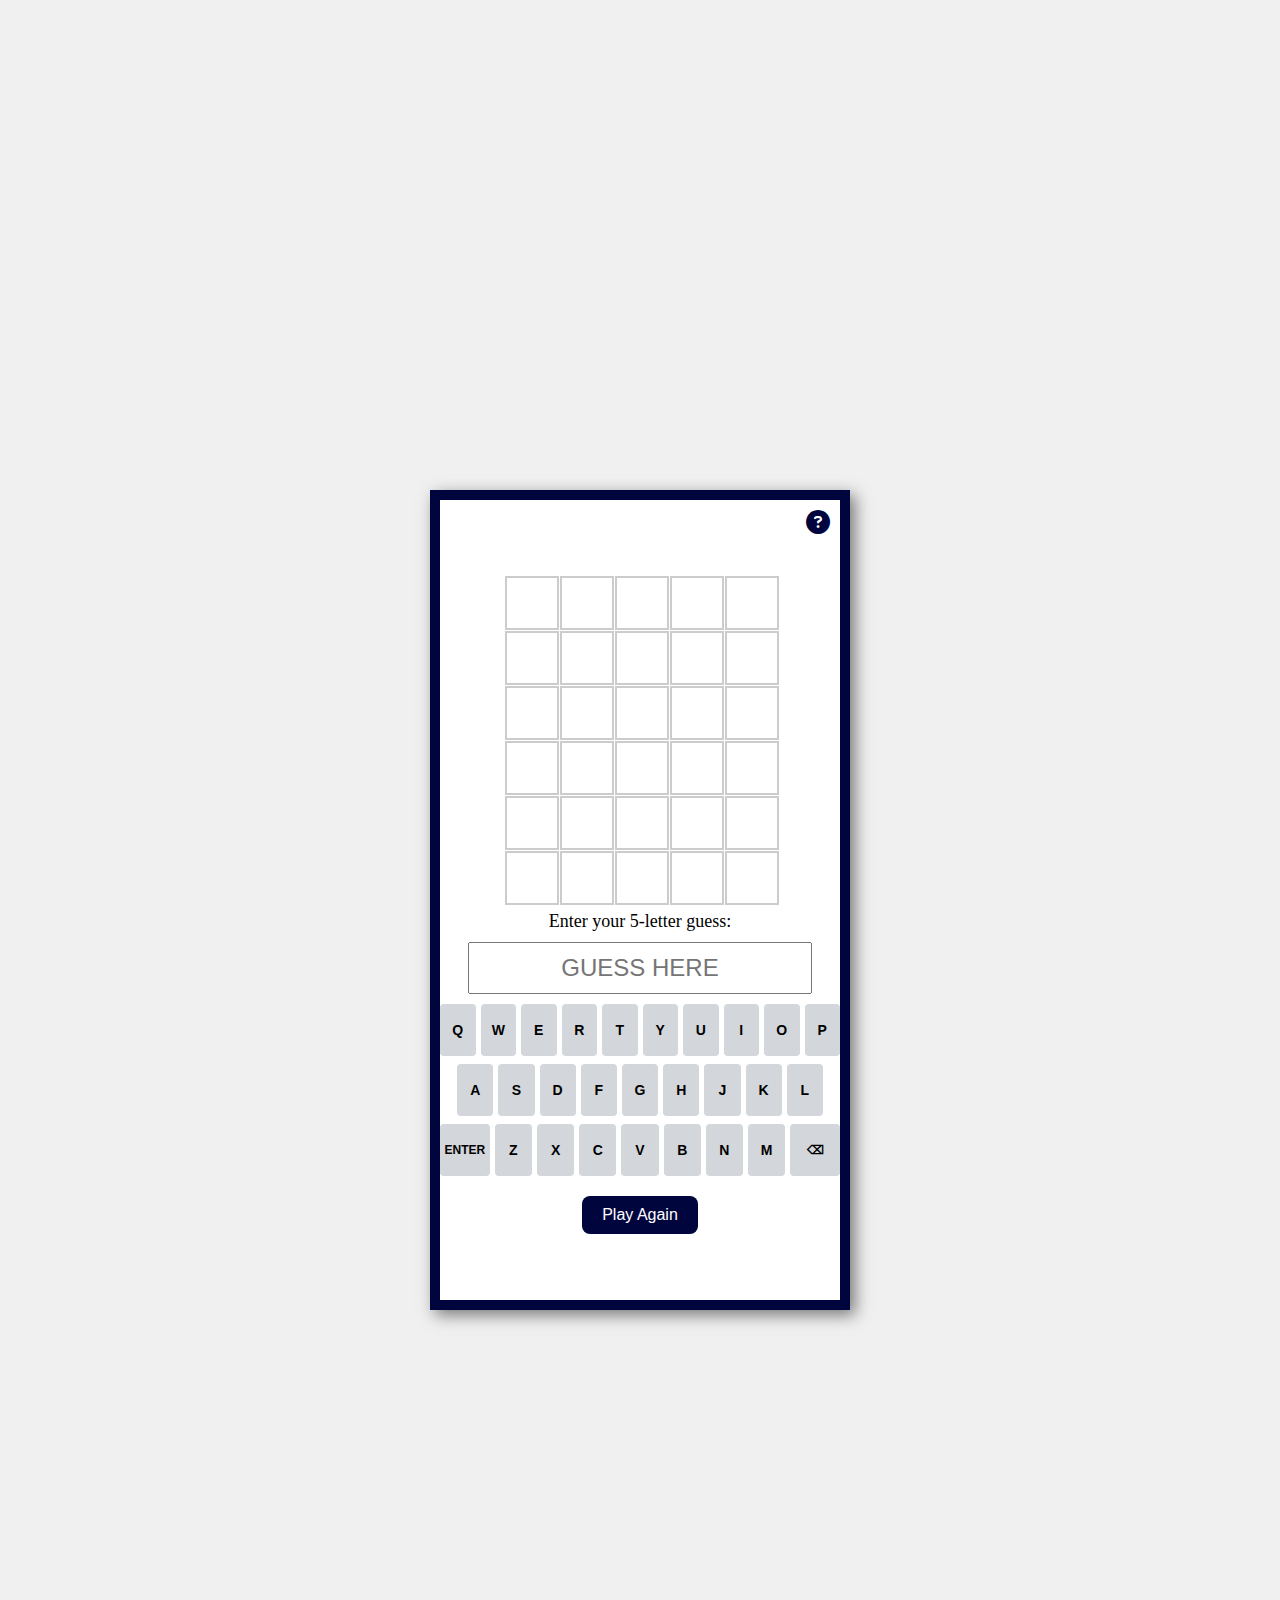
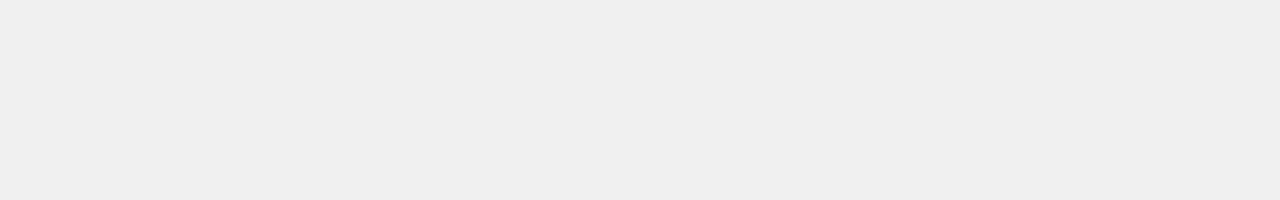
==== commit 53808851: "Merge branch 'S2-Dev' into KBaker101020-S2-patch1" ====
--- a/Game/game.html
+++ b/Game/game.html
@@ -6,10 +6,51 @@
   <title>BUC 5 - Game</title>
   <link rel="stylesheet" href="style/main.css" />
   <link rel="stylesheet" href="style/game.css" />
- 
+  <link rel="stylesheet" href="https://cdnjs.cloudflare.com/ajax/libs/font-awesome/6.5.0/css/all.min.css">
 </head>
 <body>
+
   <div class="frame">
+    <i class="fa-solid fa-circle-question help-icon" onclick="document.getElementById('helpModal').style.display='block'"></i>
+    
+    <div class="grid">
+      <!-- line one -->
+      <div class="cell"></div>
+      <div class="cell"></div>
+      <div class="cell"></div>
+      <div class="cell"></div>
+      <div class="cell"></div>
+      <!-- line two -->
+      <div class="cell"></div>
+      <div class="cell"></div>
+      <div class="cell"></div>
+      <div class="cell"></div>
+      <div class="cell"></div>
+      <!-- line three -->
+      <div class="cell"></div>
+      <div class="cell"></div>
+      <div class="cell"></div>
+      <div class="cell"></div>
+      <div class="cell"></div>
+      <!-- line four -->
+      <div class="cell"></div>
+      <div class="cell"></div>
+      <div class="cell"></div>
+      <div class="cell"></div>
+      <div class="cell"></div>
+      <!-- line five -->
+      <div class="cell"></div>
+      <div class="cell"></div>
+      <div class="cell"></div>
+      <div class="cell"></div>
+      <div class="cell"></div>
+      <!-- line six -->
+      <div class="cell"></div>
+      <div class="cell"></div>
+      <div class="cell"></div>
+      <div class="cell"></div>
+      <div class="cell"></div>
+    </div>
     <label for="word-input" class="input-label">Enter your 5-letter guess:</label>
     <input
       type="text"
@@ -18,11 +59,94 @@
       class="word-input"
       placeholder="Guess here"
     />
+    
+    <!-- Keyboard section with buttons -->
+    <div class="keyboard">
+      <!-- First row -->
+      <div class="keyboard-row">
+        <button class="key">Q</button>
+        <button class="key">W</button>
+        <button class="key">E</button>
+        <button class="key">R</button>
+        <button class="key">T</button>
+        <button class="key">Y</button>
+        <button class="key">U</button>
+        <button class="key">I</button>
+        <button class="key">O</button>
+        <button class="key">P</button>
+      </div>
+      
+      <!-- Second row -->
+      <div class="keyboard-row">
+        <div class="spacer half"></div>
+        <button class="key">A</button>
+        <button class="key">S</button>
+        <button class="key">D</button>
+        <button class="key">F</button>
+        <button class="key">G</button>
+        <button class="key">H</button>
+        <button class="key">J</button>
+        <button class="key">K</button>
+        <button class="key">L</button>
+        <div class="spacer half"></div>
+      </div>
+      
+      <!-- Third row -->
+      <div class="keyboard-row">
+        <button class="key wide">ENTER</button>
+        <button class="key">Z</button>
+        <button class="key">X</button>
+        <button class="key">C</button>
+        <button class="key">V</button>
+        <button class="key">B</button>
+        <button class="key">N</button>
+        <button class="key">M</button>
+        <button class="key wide">⌫</button>
+      </div>
+    </div>
 
+    <button class="play-again-button" onclick="location.reload();">
+      Play Again
+    </button>
+  </div>
 
-    
-    <script src="script.js"></script>
-   
+  <div id="helpModal" class="help-menu">
+    <div class="help-menu-content">
+      <span class="close-button" onclick="document.getElementById('helpModal').style.display='none'">&times;</span>
+      <h1>How to Play</h1>
+      <p>Guess the Wordle in 6 tries.</p>
+      <ul>
+        <li>Each guess must be a valid 5-letter word.</li>
+        <li>The color of the tiles will change to show how close your guess was to the word.</li>
+      </ul>
+      <h3>Examples</h3>
+      <div class="example">
+        <div class="cell">B</div>
+        <div class="cell">U</div>
+        <div class="cell">C</div>
+        <div class="cell">K</div>
+        <div class="cell">Y</div>
+      </div>
+      <p><strong>B</strong> is in the word and in the correct spot.</p>
+      <div class="example">
+        <div class="cell">L</div>
+        <div class="cell">I</div>
+        <div class="cell">G</div>
+        <div class="cell">H</div>
+        <div class="cell">T</div>
+      </div>
+      <p><strong>I</strong> is in the word but in the wrong spot.</p>
+      <div class="example">
+        <div class="cell">R</div>
+        <div class="cell">O</div>
+        <div class="cell">G</div>
+        <div class="cell">U</div>
+        <div class="cell">E</div>
+      </div>
+      <p><strong>U</strong> is not in the word in any spot.</p>
+    </div>
   </div>
+
+  <script src="script/main.js"></script>
 </body>
 </html>
